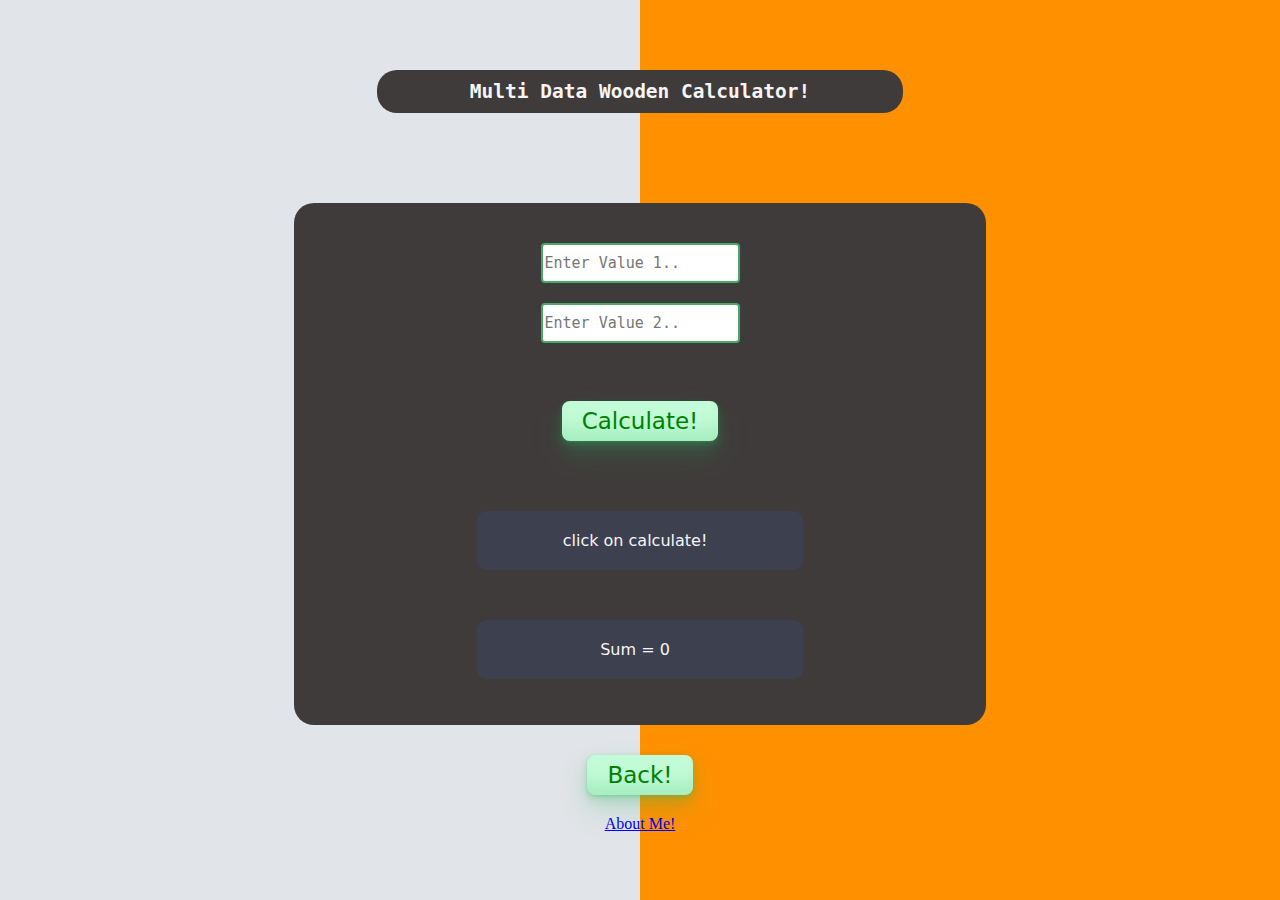
==== multidata.html @ b063a185 "Add files via upload" ====
<!DOCTYPE html>
<html>
<head>
	<meta charset="utf-8">
	<meta name="viewport" content="width=device-width, initial-scale=1">
	<title>Multi Data!</title>
	<link rel="stylesheet" type="text/css" href="style.css">
</head>
<body>
	<center>
		<h2>Multi Data Wooden Calculator!</h2>
		<div id="calc_interface">
			<input class="ib" type="number" placeholder="Enter Value 1.." name="" id="num1"/>
			<br>
			<input class="ib" type="number" placeholder="Enter Value 2.." name="" id="num2"/>
			<br>
			<br>
			<button class="button" onclick="calculation();">Calculate!</button>
			<br>

			<p class="display" id="result_display">click on calculate!</p>
			<p class="display" id="saved_result">Sum = 0</p>


		</div>
		<a href="index.html">
			<button class="button">
				Back!
			</button>
		</a>
		<br>

		<a href="http://subhranshuchoudhury.infinityfreeapp.com/">About Me!</a>
	</center>


	<script type="text/javascript" src="script.js"></script>


</body>
</html>
---- style.css ----
body { 
  height: 100%; background: linear-gradient(90deg, #e1e4e8 50%, #ff9100 50%); 
}

h2{
  text-align: center;
  background-color: #403b3b;
  color: whitesmoke;
  border-radius: 20px;
  margin-top: 70px;
  font-family: monospace;
  padding: 10px;
  width: 40%;
}

#calc_interface{
  margin-top: 90px;
  padding: 30px;
  background-color: #403b3b;
  border-radius: 20px;
  width: 50%;
}

button{
  background-color: #c2fbd7;
  border-radius: 8px;
  box-shadow: rgba(44, 187, 99, .2) 0 -25px 18px -14px inset,rgba(44, 187, 99, .15) 0 1px 2px,rgba(44, 187, 99, .15) 0 2px 4px,rgba(44, 187, 99, .15) 0 4px 8px,rgba(44, 187, 99, .15) 0 8px 16px,rgba(44, 187, 99, .15) 0 16px 32px;
  color: green;
  cursor: pointer;
  display: inline-block;
  font-family: CerebriSans-Regular,-apple-system,system-ui,Roboto,sans-serif;
  padding: 7px 20px;
  text-align: center;
  margin: 30px;
  margin-bottom: 20px;
  text-decoration: none;
  transition: all 250ms;
  border: 0;
  font-size: 23px;
  user-select: none;
  -webkit-user-select: none;
  touch-action: manipulation;
}

.button:hover {
  box-shadow: rgba(44,187,99,.35) 0 -25px 18px -14px inset,rgba(44,187,99,.25) 0 1px 2px,rgba(44,187,99,.25) 0 2px 4px,rgba(44,187,99,.25) 0 4px 8px,rgba(44,187,99,.25) 0 8px 16px,rgba(44,187,99,.25) 0 16px 32px;
  transform: scale(1.05) rotate(-1deg);
}

.display{
  width: 50%;
  margin-top: 50px;
  font-family: CerebriSans-Regular,-apple-system,system-ui,Roboto,sans-serif;
  padding-top: 20px;
  padding-right: 10px;
  padding-right: 10px;
  color: whitesmoke;
  padding-bottom: 20px;
  text-align: center;
  border-color: red;
  border-radius: 10px;
  background-color: #3d404f;
  animation-name: colorchange;
  animation-duration: 4s;
}

@keyframes colorchange {
  from {background-color: #e1e4e8;}
  to {background-color: #48a868;}
}

.ib{
  margin: 10px;
  box-sizing: border-box;
  height: 40px;
  font-family: monospace;
  color: red;
  font-size: 15px;
  border: 2px solid #48a868;
  border-radius: 4px;
}
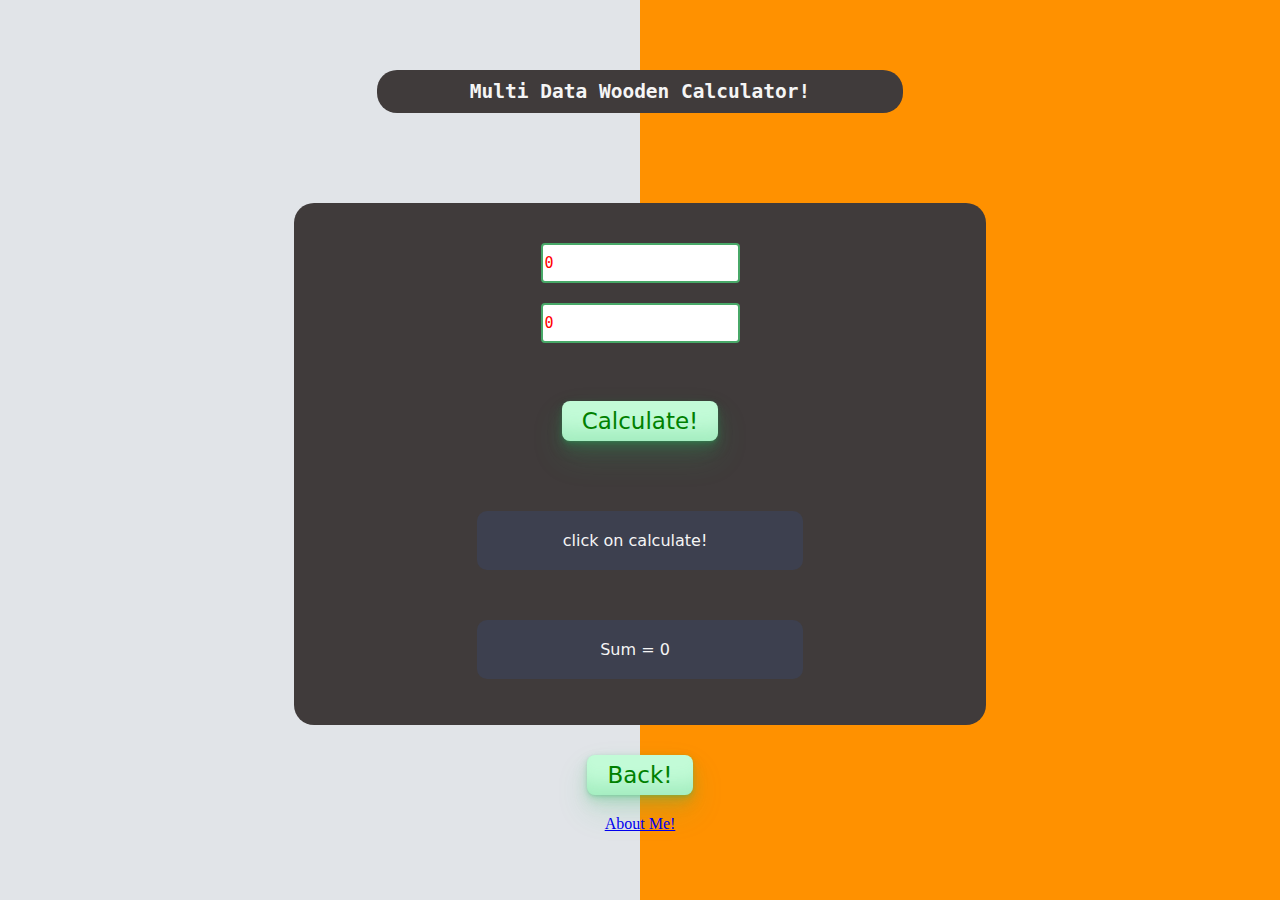
==== commit 7508f71e: "Update multidata.html" ====
--- a/multidata.html
+++ b/multidata.html
@@ -10,9 +10,9 @@
 	<center>
 		<h2>Multi Data Wooden Calculator!</h2>
 		<div id="calc_interface">
-			<input class="ib" type="number" placeholder="Enter Value 1.." name="" id="num1"/>
+			<input class="ib" type="number" value="0" placeholder="Enter Value 1.." name="" id="num1"/>
 			<br>
-			<input class="ib" type="number" placeholder="Enter Value 2.." name="" id="num2"/>
+			<input class="ib" type="number" value="0" placeholder="Enter Value 2.." name="" id="num2"/>
 			<br>
 			<br>
 			<button class="button" onclick="calculation();">Calculate!</button>
@@ -38,4 +38,4 @@
 
 
 </body>
-</html>+</html>
